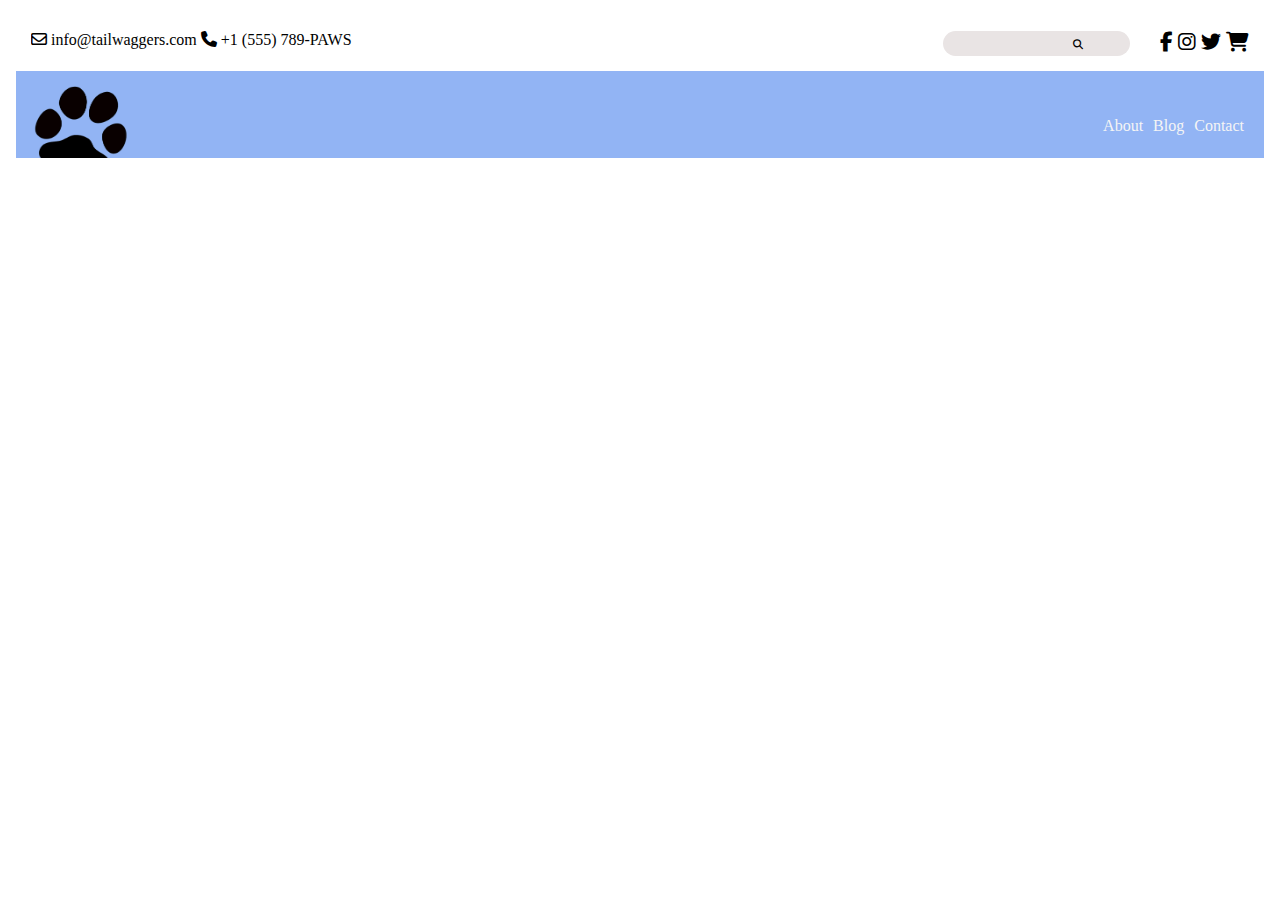
==== index.html @ 5a99e1e9 "update header" ====
<!DOCTYPE html>
<html lang="en">

<head>
    <meta charset="UTF-8">
    <meta name="viewport" content="width=device-width, initial-scale=1.0">
    <title>Home</title>
    <link rel="stylesheet" href="../style.css">
</head>

<body>
    <header>
        <iframe class="auto-height-iframe" src="partials/navigation.html" width="100%"></iframe>
    </header>
    <script src="javascript.js"></script>
</body>

</html>
---- style.css ----
.nav-one {
  display: flex;
  justify-content: space-between;
  background-color: white;
  padding: 15px;
}
.body {
  margin: 0;
}
.right {
  font-size: 20px;
  display: flex;
}

.search-box {
  display: flex;
  flex-direction: row;
  margin-right: 30px;
  align-items: center;
}

.search-box input[type="text"] {
  border-radius: 20px;
  border-style: none;
  background-color: rgb(233, 228, 228);
  padding: 5px;
}

.search-box i {
  font-size: 10px;
  position: absolute;
  margin-left: 130px;
}

.nav-two {
  display: flex;
  justify-content: space-between;
  padding: 15px;
  background-color: rgb(146, 180, 244);
}

.logo img {
  height: 90px;
  width: 100px;
}

.nav-links ul {
  display: flex;
  list-style: none;
  height: 50%;
  align-items: center;
}

.nav-links a {
  text-decoration: none;
  padding: 5px;
  color: whitesmoke;
}

.auto-height-iframe {
  border: none;
  width: 100%;
  margin: 0;
  height: auto;
}
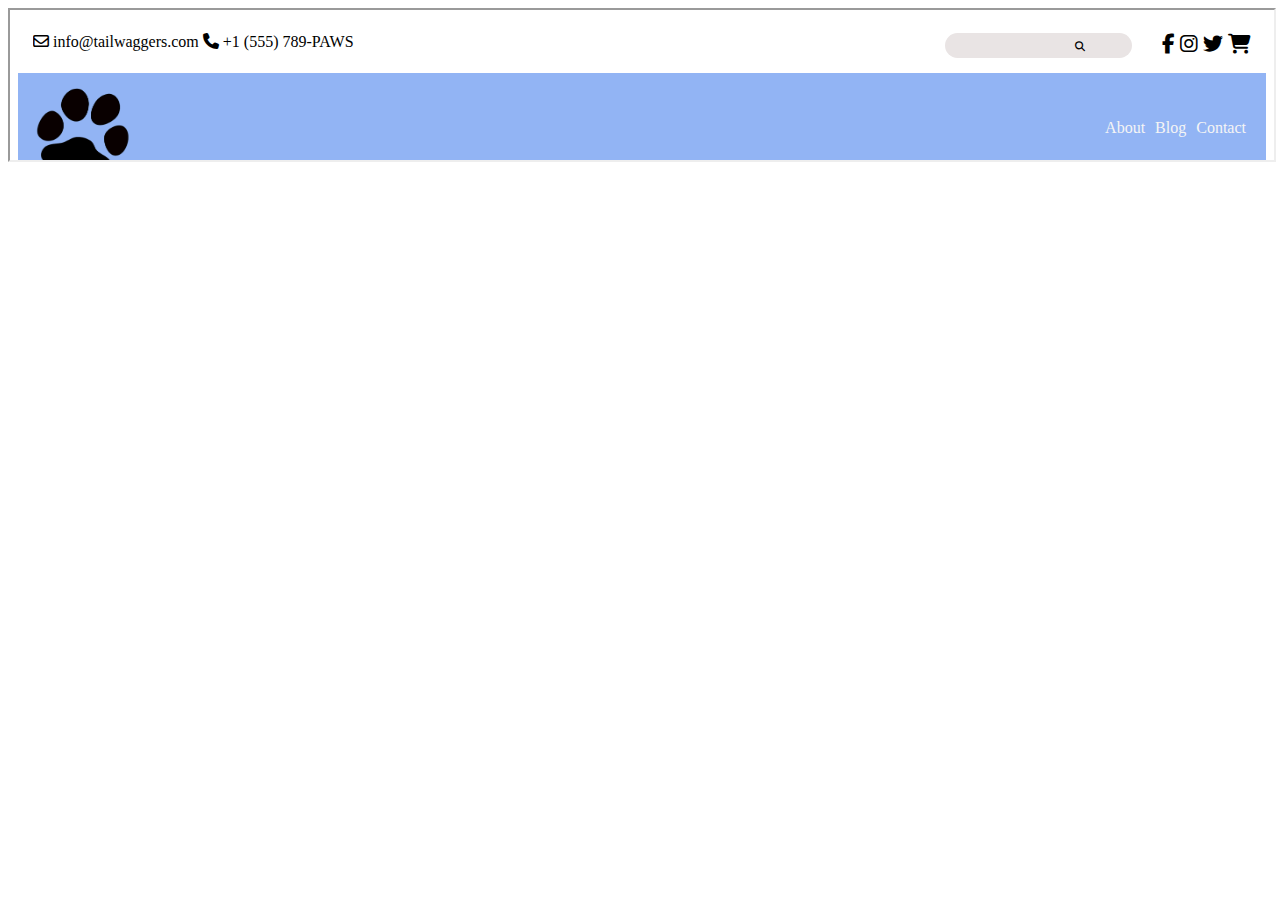
==== commit 37c5fbe9: "update css" ====
--- a/index.html
+++ b/index.html
@@ -13,6 +13,10 @@
         <iframe class="auto-height-iframe" src="partials/navigation.html" width="100%"></iframe>
     </header>
     <script src="javascript.js"></script>
+    <main>
+        <section class="banner">
+        </section>
+    </main>
 </body>
 
 </html>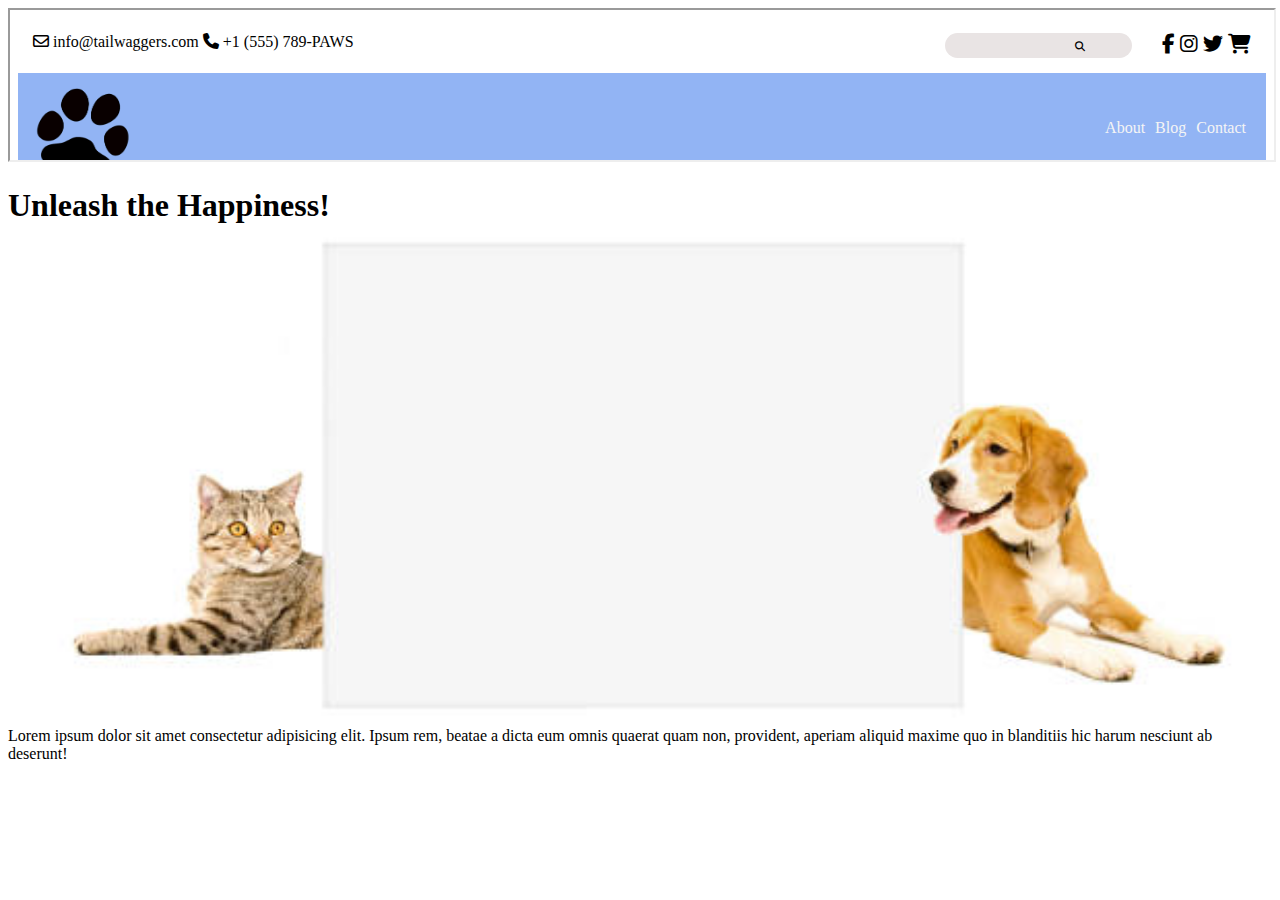
==== commit b9067948: "find banner" ====
--- a/index.html
+++ b/index.html
@@ -5,7 +5,7 @@
     <meta charset="UTF-8">
     <meta name="viewport" content="width=device-width, initial-scale=1.0">
     <title>Home</title>
-    <link rel="stylesheet" href="../style.css">
+    <link rel="stylesheet" href="style.css">
 </head>
 
 <body>
@@ -15,8 +15,11 @@
     <script src="javascript.js"></script>
     <main>
         <section class="banner">
+            <h1>Unleash the Happiness!</h1>
         </section>
     </main>
+    <div>Lorem ipsum dolor sit amet consectetur adipisicing elit. Ipsum rem, beatae a dicta eum omnis quaerat quam non,
+        provident, aperiam aliquid maxime quo in blanditiis hic harum nesciunt ab deserunt!</div>
 </body>
 
 </html>--- a/style.css
+++ b/style.css
@@ -0,0 +1,11 @@
+.body {
+  margin: 0;
+}
+
+.banner {
+  background-image: url(images/ok.jpeg);
+  height: 60vh;
+  width: 100%;
+  background-size: cover;
+  background-position: center center;
+}
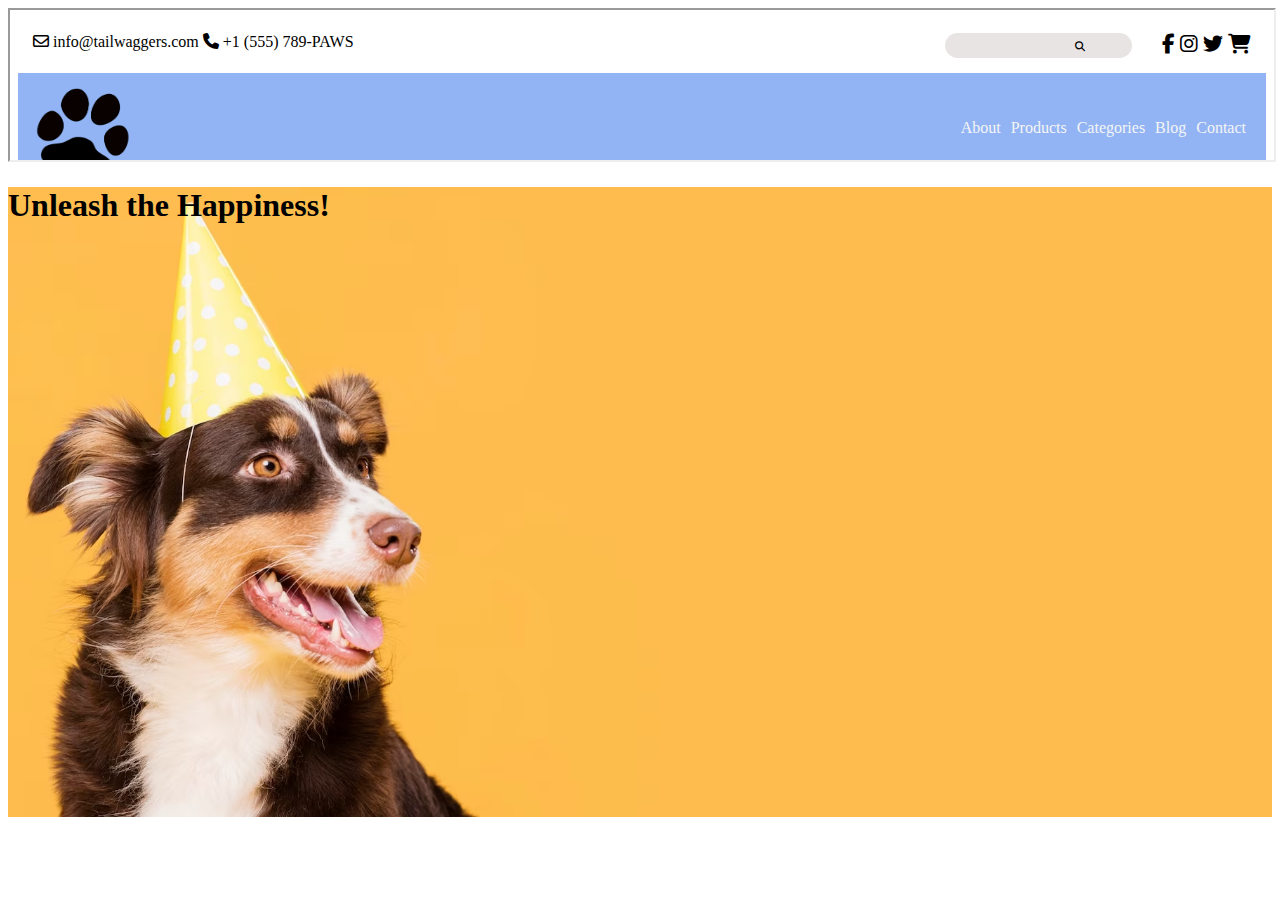
==== commit 92ff6ce6: "update banner and product card" ====
--- a/index.html
+++ b/index.html
@@ -18,8 +18,6 @@
             <h1>Unleash the Happiness!</h1>
         </section>
     </main>
-    <div>Lorem ipsum dolor sit amet consectetur adipisicing elit. Ipsum rem, beatae a dicta eum omnis quaerat quam non,
-        provident, aperiam aliquid maxime quo in blanditiis hic harum nesciunt ab deserunt!</div>
 </body>
 
 </html>--- a/style.css
+++ b/style.css
@@ -3,8 +3,8 @@
 }
 
 .banner {
-  background-image: url(images/ok.jpeg);
-  height: 60vh;
+  background-image: url(images/party-dog.avif);
+  height: 70vh;
   width: 100%;
   background-size: cover;
   background-position: center center;
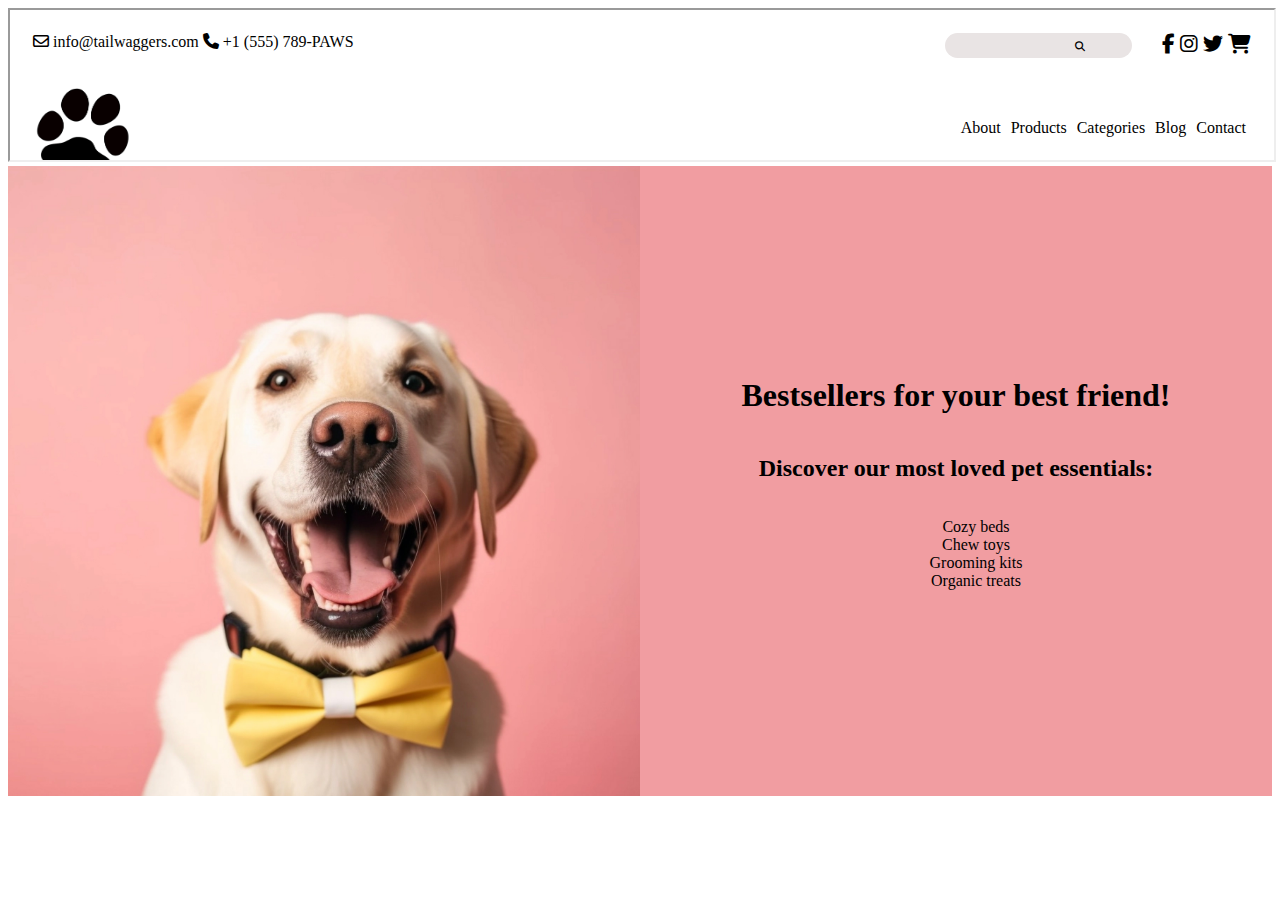
==== commit 2df776f2: "update banner" ====
--- a/index.html
+++ b/index.html
@@ -14,8 +14,20 @@
     </header>
     <script src="javascript.js"></script>
     <main>
-        <section class="banner">
-            <h1>Unleash the Happiness!</h1>
+        <section class="banner-container">
+            <div class="banner-photo">
+
+            </div>
+            <div class="banner-text">
+                <h1>Bestsellers for your best friend!</h1>
+                <h2>Discover our <strong>most loved</strong> pet essentials:</h2>
+                <ul>
+                    <li>Cozy beds</li>
+                    <li>Chew toys</li>
+                    <li>Grooming kits</li>
+                    <li>Organic treats</li>
+                </ul>
+            </div>
         </section>
     </main>
 </body>
--- a/style.css
+++ b/style.css
@@ -2,10 +2,29 @@
   margin: 0;
 }
 
-.banner {
-  background-image: url(images/party-dog.avif);
+.banner-container {
+  display: flex;
+  width: 100%;
   height: 70vh;
-  width: 100%;
+}
+
+.banner-photo {
+  background-image: url(images/happy-lab.jpeg);
   background-size: cover;
-  background-position: center center;
+  background-position: center;
+  width: 50%;
+  height: 100%;
 }
+
+.banner-text {
+  display: flex;
+  flex-direction: column;
+  justify-content: center;
+  text-align: center;
+  width: 50%;
+  background-color: rgb(241, 157, 161);
+}
+
+li {
+  list-style: none;
+}
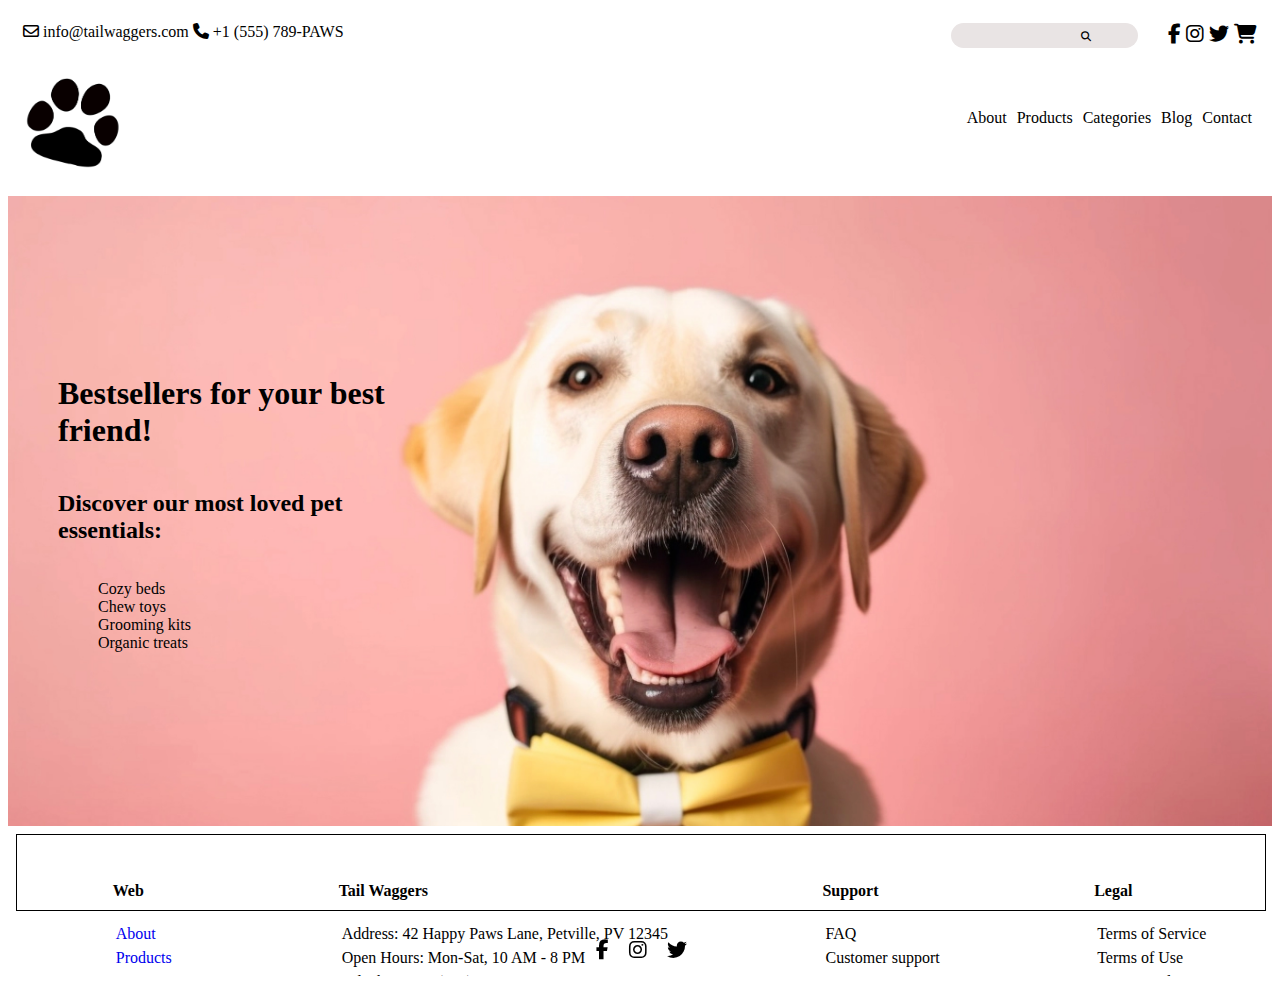
==== commit f9b2145c: "update footer with index" ====
--- a/index.html
+++ b/index.html
@@ -20,7 +20,7 @@
             </div>
             <div class="banner-text">
                 <h1>Bestsellers for your best friend!</h1>
-                <h2>Discover our <strong>most loved</strong> pet essentials:</h2>
+                <h2>Discover our most loved pet essentials:</h2>
                 <ul>
                     <li>Cozy beds</li>
                     <li>Chew toys</li>
@@ -30,6 +30,9 @@
             </div>
         </section>
     </main>
+    <footer>
+        <iframe class="auto-height-iframe" src="partials/footer.html" width="100%"></iframe>
+    </footer>
 </body>
 
 </html>--- a/style.css
+++ b/style.css
@@ -4,27 +4,28 @@
 
 .banner-container {
   display: flex;
-  width: 100%;
-  height: 70vh;
-}
-
-.banner-photo {
   background-image: url(images/happy-lab.jpeg);
   background-size: cover;
   background-position: center;
-  width: 50%;
-  height: 100%;
+  width: 100%;
+  height: 70vh;
 }
 
 .banner-text {
   display: flex;
   flex-direction: column;
   justify-content: center;
-  text-align: center;
-  width: 50%;
-  background-color: rgb(241, 157, 161);
+  width: 30%;
+  margin-left: 50px;
 }
 
 li {
   list-style: none;
 }
+
+.auto-height-iframe {
+  border: none;
+  width: 100%;
+  margin: 0;
+  height: auto;
+}
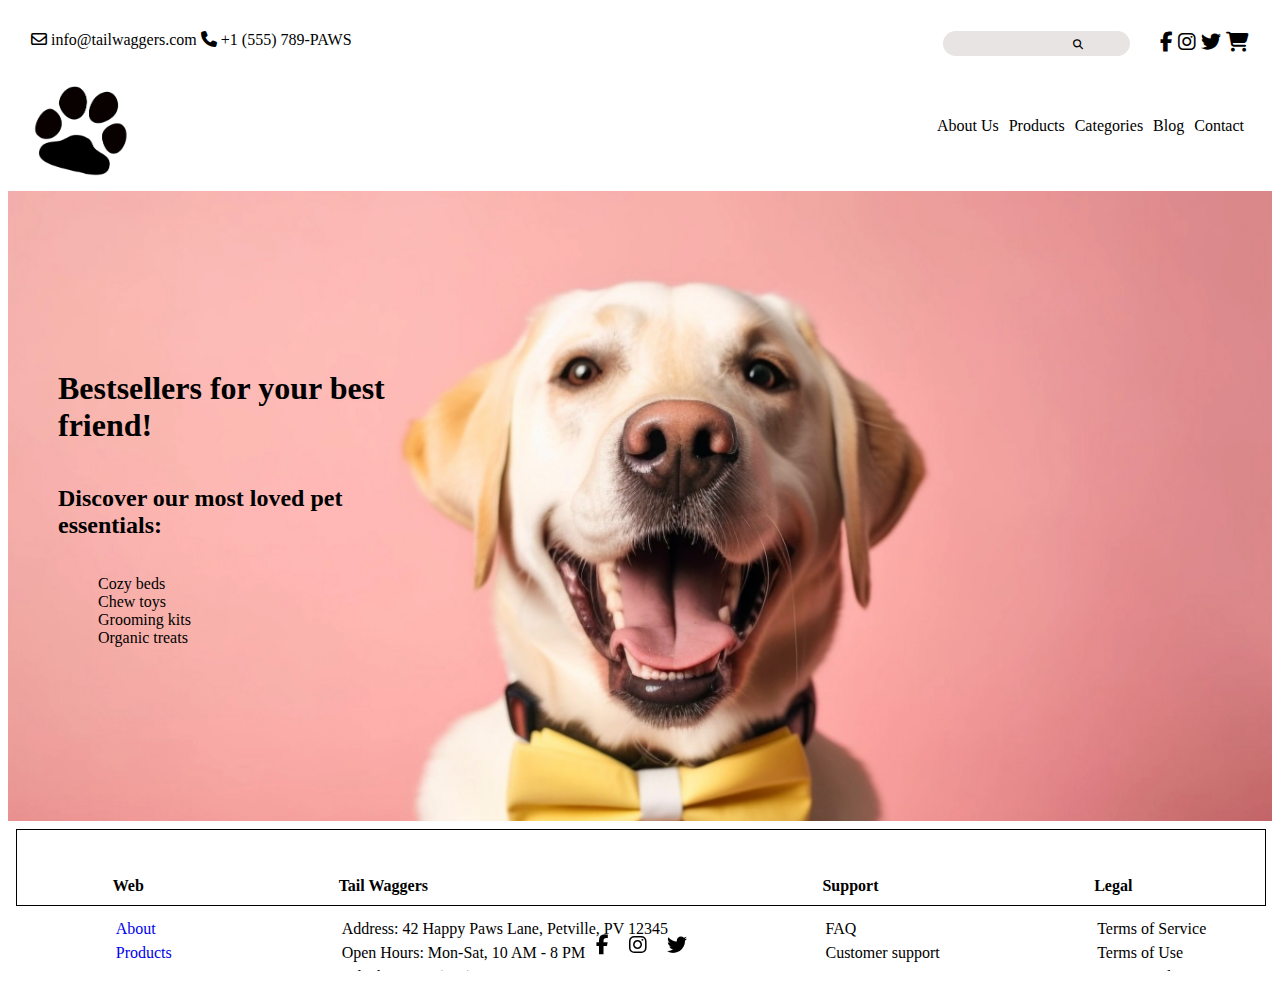
==== commit 1219f829: "create about page" ====
--- a/index.html
+++ b/index.html
@@ -2,22 +2,22 @@
 <html lang="en">
 
 <head>
-    <meta charset="UTF-8">
-    <meta name="viewport" content="width=device-width, initial-scale=1.0">
+    <meta charset="UTF-8" />
+    <meta name="viewport" content="width=device-width, initial-scale=1.0" />
     <title>Home</title>
-    <link rel="stylesheet" href="style.css">
+    <link rel="stylesheet" href="style.css" />
 </head>
 
 <body>
-    <header>
-        <iframe class="auto-height-iframe" src="partials/navigation.html" width="100%"></iframe>
-    </header>
+    <object>
+        <header>
+            <iframe class="auto-height-iframe" src="partials/navigation.html" width="100%"></iframe>
+        </header>
+    </object>
     <script src="javascript.js"></script>
     <main>
         <section class="banner-container">
-            <div class="banner-photo">
-
-            </div>
+            <div class="banner-photo"></div>
             <div class="banner-text">
                 <h1>Bestsellers for your best friend!</h1>
                 <h2>Discover our most loved pet essentials:</h2>
@@ -30,9 +30,11 @@
             </div>
         </section>
     </main>
-    <footer>
-        <iframe class="auto-height-iframe" src="partials/footer.html" width="100%"></iframe>
-    </footer>
+    <object>
+        <footer>
+            <iframe class="auto-height-iframe" src="partials/footer.html" width="100%"></iframe>
+        </footer>
+    </object>
 </body>
 
 </html>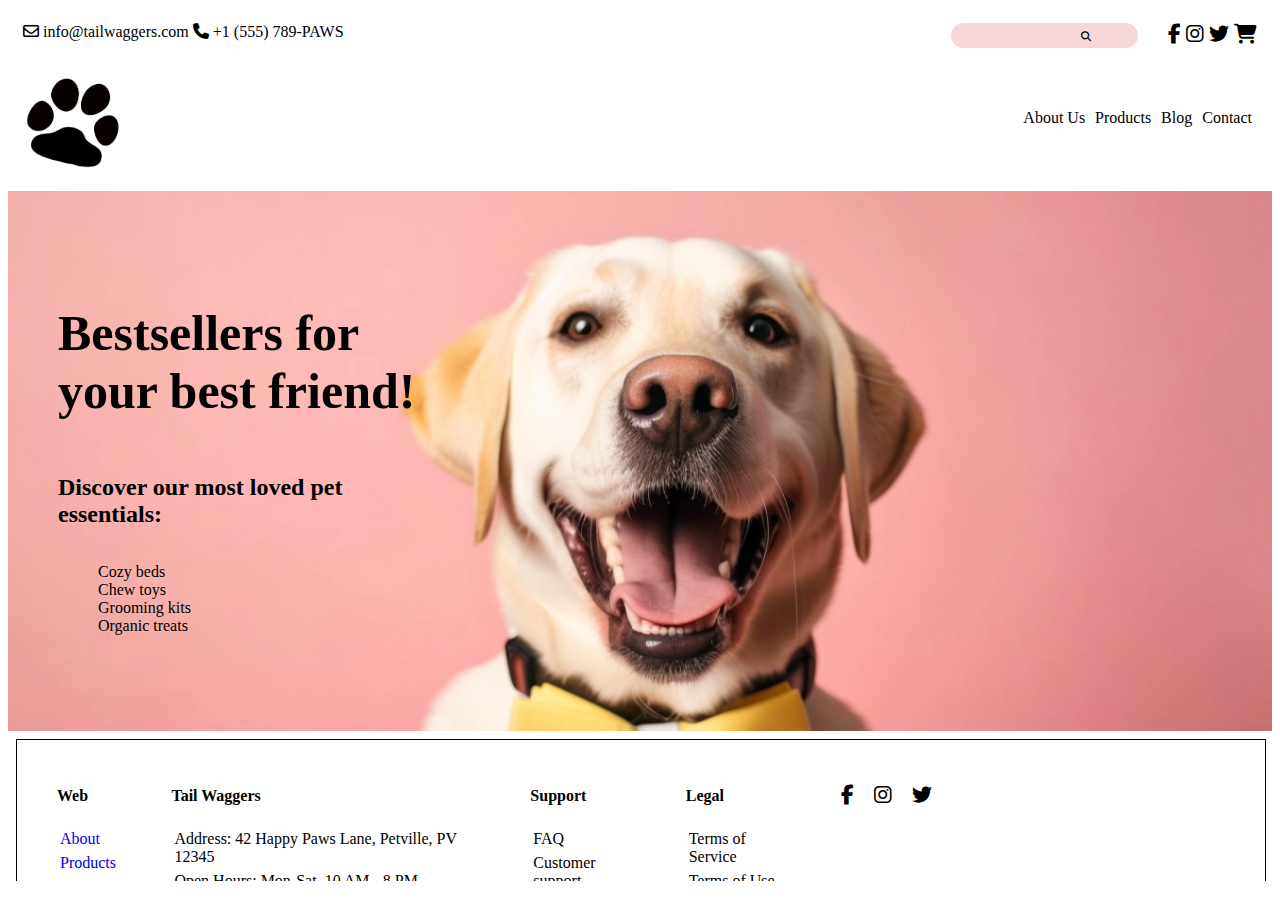
==== commit b86c1f20: "update font" ====
--- a/index.html
+++ b/index.html
@@ -19,8 +19,8 @@
         <section class="banner-container">
             <div class="banner-photo"></div>
             <div class="banner-text">
-                <h1>Bestsellers for your best friend!</h1>
-                <h2>Discover our most loved pet essentials:</h2>
+                <h1 class="banner-title">Bestsellers for your best friend!</h1>
+                <h2 class="banner-subtitle">Discover our most loved pet essentials:</h2>
                 <ul>
                     <li>Cozy beds</li>
                     <li>Chew toys</li>
--- a/style.css
+++ b/style.css
@@ -1,5 +1,28 @@
 .body {
   margin: 0;
+  display: flex;
+}
+
+.banner-title {
+  font-size: 50px;
+}
+
+.banner-title,
+.banner-subtitle {
+  font-family: "Caveat", cursive;
+}
+
+ul li {
+  font-family: "Caveat", cursive;
+}
+
+header,
+footer {
+  flex: 1;
+}
+
+main {
+  flex: 5;
 }
 
 .banner-container {
@@ -8,7 +31,7 @@
   background-size: cover;
   background-position: center;
   width: 100%;
-  height: 70vh;
+  height: 60vh;
 }
 
 .banner-text {
